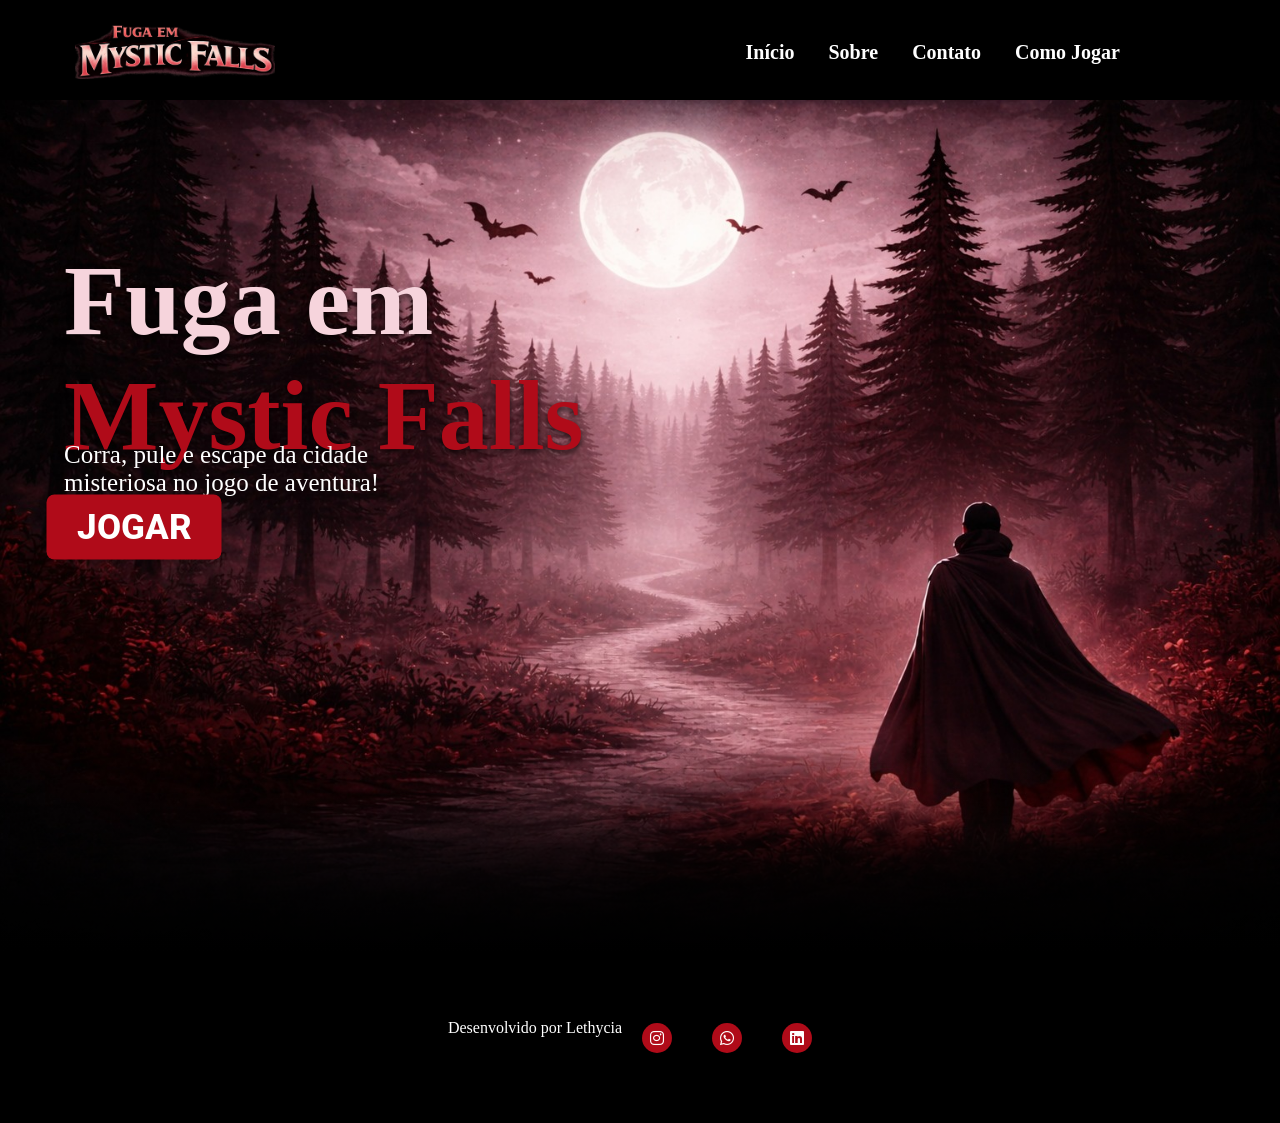
==== index.html @ 1ab56ca2 "Primeiro commit" ====
<!DOCTYPE html>
<html lang="pt-br">
<head>
    <meta charset="UTF-8">
    <meta name="viewport" content="width=device-width, initial-scale=1.0">
    <title>Fuga em Mystic Falls</title>
    <link rel="preconnect" href="https://fonts.googleapis.com">
    <link rel="preconnect" href="https://fonts.gstatic.com" crossorigin>
    <link href="https://fonts.googleapis.com/css2?family=Playfair+Display+SC:ital,wght@0,400;0,700;0,900;1,400;1,700;1,900&family=Playfair+Display:ital,wght@0,400..900;1,400..900&display=swap" rel="stylesheet">
    <link rel="preconnect" href="https://fonts.googleapis.com">
    <link rel="preconnect" href="https://fonts.gstatic.com" crossorigin>
    <link href="https://fonts.googleapis.com/css2?family=Roboto:ital,wght@0,100..900;1,100..900&display=swap" rel="stylesheet">
    <link rel="stylesheet" href="https://cdnjs.cloudflare.com/ajax/libs/font-awesome/6.5.0/css/all.min.css">
    <link rel="stylesheet" type="text/css"  href="style.css">
</head>
    <header> <!--justify-contt-->
                <a class="imgTeste" href="index.html" title="Home">
                    <img src="img/logo.png" alt="logo" title="logo"> <!--tirar aquela borda da escrita-->
                </a>
        <nav>
            <ul>
                <li>
                    <a href="index.html" title="Início">
                       Início 
                    </a>
                </li>
                <li>
                    <a href="sobre.html" title="Sobre">
                        Sobre
                    </a>
                </li>
                <li>
                    <a href="contato.html" title="Contato">
                        Contato
                    </a>
                </li>
                <li>
                    <a href="ComoJogar.html" title="Como Jogar">
                       Como Jogar
                    </a>
                </li>
            </ul>
        </nav>
    </header>
    <body>
    <div class="fundo">
        <img src="img/fundo.jpeg" alt="Imagem de Fundo" title="Imagem de fundo">
        
        <p class="titulo">
            Fuga em <br>
            <span> Mystic Falls</span> <br>
        </p>

        <p class="subtitulo">
          Corra, pule e escape da cidade <br>
          misteriosa no jogo de aventura!
        </p>

        <a class="botao" href="jogar.html">
            JOGAR
        </a>
    </div>
    </body>
    <footer>
        <p>Desenvolvido por Lethycia</p>

        <a href="https://www.instagram.com/" title="instagram">
        <i class="fa-brands fa-instagram" style="color: rgb(255, 255, 255);"></i>
        </a>

        <a href="https://w.app/z5bvhv" title="Whatsapp">
        <i class="fa-brands fa-whatsapp" style="color: rgb(255, 255, 255);"></i>
        </a>

        <a href="https://www.linkedin.com/in/lethycia-alves-7a9a093aa?utm_source=share_via&utm_content=profile&utm_medium=member_ios" title="Linkedin">
        <i class="fa-brands fa-linkedin" style="color: rgb(255, 255, 255);"></i>
        </a>
    </footer>
</html>
---- style.css ----
body{
  margin: 0;
}

header{
  position: fixed;
  display: inline-block;
  width: 100%;
  background-color: black;
  top: 0;
  padding: 10px;
  box-sizing: border-box;
  height: 100px;
  align-items: center;
  z-index: 999;
}

header nav{
  float: right;
  margin-right: 55px;
}

header nav ul{
  list-style: none;
  margin-right: 80px;
}

header nav ul li{
  display: inline-block;
  margin: 15px;
}

header nav ul li a{
  text-decoration: none;
  color: #FFF;
  font-weight: 800;
  font-size: 20px;
  transition: 0.5s;
  display: inline-block;
}

header nav ul li a:hover{
  color: #F00;
  transform: scale(1.2);
}

header img {
  width: 200px;
  margin-top: 15px;
  margin-left: 65px;
}

ul img{
  justify-content: right;
  margin-right: 350px;
}

.fundo{
  position: relative;
  width: 100%;
}

.fundo::after {
  content: "";
  position: absolute;
  bottom: 0;
  left: 0;
  width: 100%;
  height: 200px;
  background:linear-gradient(transparent, black);

}

.fundo img{
  margin-top: 100px;
  width: 100%;
  height: 100%;
  display: block;
}

.titulo{
  color: #f6d4dc;
  position: absolute;
  top: 5%;
  left: 5%;
  font-size: 100px;
  font-family: Playfair;
  font-weight: 800;
  text-shadow: 0 3px 6px rgba(0,0,0,0.7);

}

.titulo span{
  color: #b00b19;
}

.subtitulo{
  position: absolute;
  top: 37%;
  left: 5%;
  color: white;
  font-size: 25px;
  font-family: Playfair;
}

.botao {
  position: absolute;
  top: 50%;
  left: 10.5%;
  transform: translate(-50%, -50%);

  color: white;
  font-size: 35px;
  font-family: Roboto;
  font-weight: 800;
  text-decoration: none;

  background-color: #b00b19;
  padding: 12px 30px;
  border-radius: 8px;
  transition: 0.3s;
}

.botao:hover {
  background-color: #ff1a2f;
  transform: translate(-50%, -50%) scale(1.1);
}

@media screen {

}

footer{
  background-color: black ;
  padding: 50px 0;
  box-sizing: border-box;
  display: flex;
  justify-content: center;
}

footer p{
  color: #FFF; 
}

footer a{
  text-decoration: none;
  margin: 20px;
  background-color: #b00b19;
  border-radius: 100px;
  width: 30px;
  height: 30px;
  display: inline-block;
  display: flex;
  justify-content: center;
  align-items: center;
  flex-direction: column;  
}
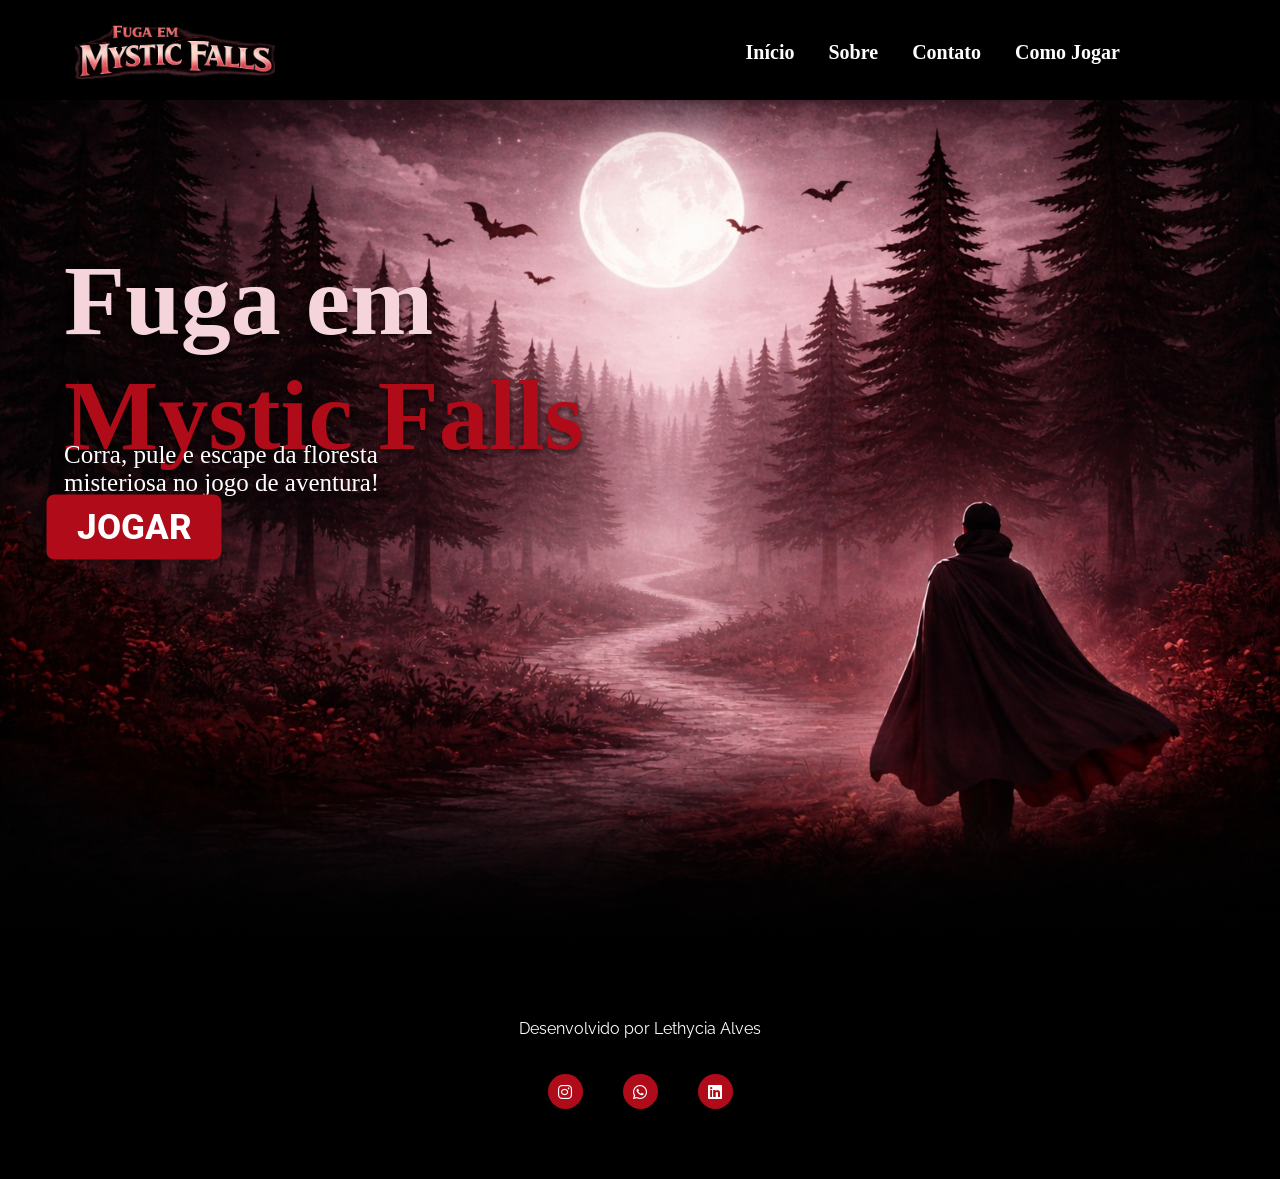
==== commit 19b0fff8: "Página início pronta" ====
--- a/index.html
+++ b/index.html
@@ -11,6 +11,9 @@
     <link rel="preconnect" href="https://fonts.gstatic.com" crossorigin>
     <link href="https://fonts.googleapis.com/css2?family=Roboto:ital,wght@0,100..900;1,100..900&display=swap" rel="stylesheet">
     <link rel="stylesheet" href="https://cdnjs.cloudflare.com/ajax/libs/font-awesome/6.5.0/css/all.min.css">
+    <link rel="preconnect" href="https://fonts.googleapis.com">
+    <link rel="preconnect" href="https://fonts.gstatic.com" crossorigin>
+    <link href="https://fonts.googleapis.com/css2?family=Raleway:ital,wght@0,100..900;1,100..900&display=swap" rel="stylesheet">
     <link rel="stylesheet" type="text/css"  href="style.css">
 </head>
     <header> <!--justify-contt-->
@@ -52,7 +55,7 @@
         </p>
 
         <p class="subtitulo">
-          Corra, pule e escape da cidade <br>
+          Corra, pule e escape da floresta <br>
           misteriosa no jogo de aventura!
         </p>
 
@@ -62,8 +65,8 @@
     </div>
     </body>
     <footer>
-        <p>Desenvolvido por Lethycia</p>
-
+        <p>Desenvolvido por Lethycia Alves</p>
+    <div class="icones">
         <a href="https://www.instagram.com/" title="instagram">
         <i class="fa-brands fa-instagram" style="color: rgb(255, 255, 255);"></i>
         </a>
@@ -75,5 +78,6 @@
         <a href="https://www.linkedin.com/in/lethycia-alves-7a9a093aa?utm_source=share_via&utm_content=profile&utm_medium=member_ios" title="Linkedin">
         <i class="fa-brands fa-linkedin" style="color: rgb(255, 255, 255);"></i>
         </a>
+    </div>
     </footer>
 </html>
--- a/style.css
+++ b/style.css
@@ -132,14 +132,19 @@
 
 footer{
   background-color: black ;
+  margin: 0;
   padding: 50px 0;
   box-sizing: border-box;
   display: flex;
+  flex-direction: column;
   justify-content: center;
+  align-items: center;
 }
 
 footer p{
   color: #FFF; 
+  font-size: 16px;
+  font-family: Raleway;
 }
 
 footer a{
@@ -147,11 +152,13 @@
   margin: 20px;
   background-color: #b00b19;
   border-radius: 100px;
-  width: 30px;
-  height: 30px;
-  display: inline-block;
+  width: 35px;
+  height: 35px;
   display: flex;
   justify-content: center;
   align-items: center;
-  flex-direction: column;  
+}
+
+.icones{
+  display: flex;
 }
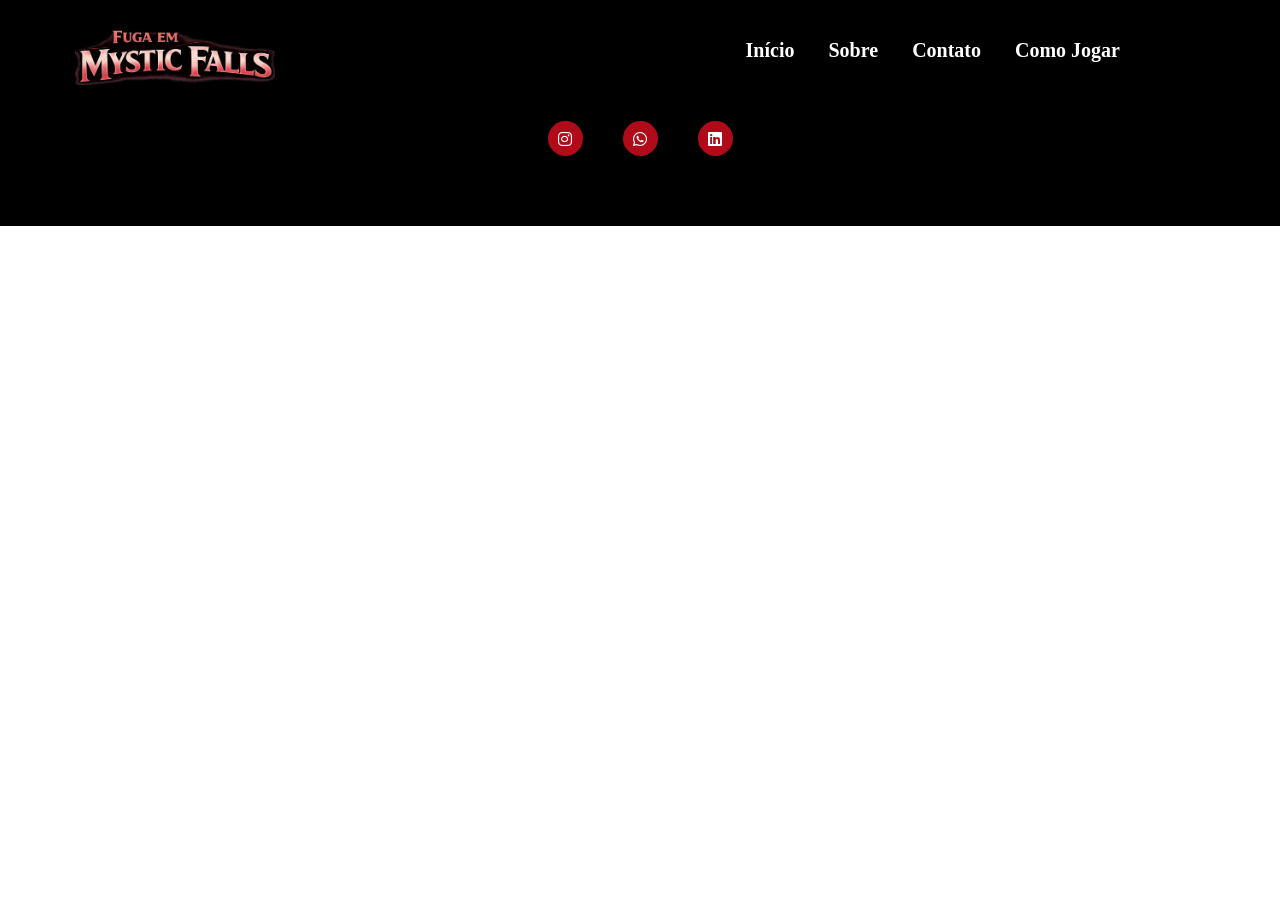
==== commit d89592e9: "responsivo1" ====
--- a/index.html
+++ b/index.html
@@ -2,6 +2,7 @@
 <html lang="pt-br">
 <head>
     <meta charset="UTF-8">
+    <link rel="icon" href="img/icone.png">
     <meta name="viewport" content="width=device-width, initial-scale=1.0">
     <title>Fuga em Mystic Falls</title>
     <link rel="preconnect" href="https://fonts.googleapis.com">
@@ -16,9 +17,9 @@
     <link href="https://fonts.googleapis.com/css2?family=Raleway:ital,wght@0,100..900;1,100..900&display=swap" rel="stylesheet">
     <link rel="stylesheet" type="text/css"  href="style.css">
 </head>
-    <header> <!--justify-contt-->
+    <header> 
                 <a class="imgTeste" href="index.html" title="Home">
-                    <img src="img/logo.png" alt="logo" title="logo"> <!--tirar aquela borda da escrita-->
+                    <img src="img/logo.png" alt="logo" title="logo">
                 </a>
         <nav>
             <ul>
@@ -44,10 +45,38 @@
                 </li>
             </ul>
         </nav>
+        <div class="menu-toggle" onclick="menu()">
+            <i class="fa fa-bars"></i>
+        </div>
     </header>
+
+        <script src="js/jquery-3.7.1.min.js"></script>
+    <script>
+        function menu(){
+            $("#menu").toggle();
+        }
+    </script>
+
     <body>
     <div class="fundo">
-        <img src="img/fundo.jpeg" alt="Imagem de Fundo" title="Imagem de fundo">
+        <img class="fundo" src="img/fundo.jpeg" alt="Imagem de Fundo" title="Imagem de fundo">
+        
+        <p class="titulo">
+            Fuga em <br>
+            <span> Mystic Falls</span> <br>
+        </p>
+
+        <p class="subtitulo">
+          Corra, pule e escape da floresta <br>
+          misteriosa no jogo de aventura!
+        </p>
+
+        <a class="botao" href="jogar.html">
+            JOGAR
+        </a>
+    </div>
+    <div class="fundoCel">
+        <img class="fundoCel" src="img/fundoCel.png" alt="Imagem de Fundo" title="Imagem de fundo">
         
         <p class="titulo">
             Fuga em <br>
--- a/style.css
+++ b/style.css
@@ -2,17 +2,170 @@
   margin: 0;
 }
 
+
+header{
+  background-color: black;
+  position: fixed;
+  display: flex;
+  justify-content: space-between;
+  align-items: center;
+  width: 100%;
+  top: 0;
+  padding: 5px;
+  box-sizing: border-box;
+  height: 100px;
+  z-index: 999;
+}
+
+.menu-toggle{
+  display: block;
+  font-size: 28px;
+  color: white;
+  cursor: pointer;
+}
+
+
+header img{
+  width: 200px;
+  display: flex;
+  align-items: center;
+  margin-left: 80px;
+}
+
+.fundoCel{
+  position: relative;
+  width: 100%;
+}
+
+.fundoCel::after {
+  content: "";
+  position: absolute;
+  bottom: 0;
+  left: 0;
+  width: 100%;
+  height: 200px;
+  background:linear-gradient(transparent, black);
+
+}
+
+.fundoCel img{
+  margin-top: 100px;
+  width: 100%;
+  height: 100%;
+  display: block;
+}
+
+.fundo{
+  display: none;
+}
+
+.titulo{
+  color: #f6d4dc;
+  position: absolute;
+  top: 0;
+  left: 20%;
+  font-size: 50px;
+  font-family: Playfair;
+  font-weight: 800;
+  text-shadow: 0 3px 6px rgba(0,0,0,0.7);
+
+}
+
+.titulo span{
+  color: #c30f1e;
+}
+
+.subtitulo{
+  position: absolute;
+  top: 25%;
+  left: 20%;
+  color: white;
+  font-size: 17px;
+  font-family: Playfair;
+}
+
+.botao {
+  position: absolute;
+  top: 40%;
+  left: 35%;
+  transform: translate(-50%, -50%);
+
+  color: white;
+  font-size: 20px;
+  font-family: Roboto;
+  font-weight: 800;
+  text-decoration: none;
+
+  background-color: #b00b19;
+  padding: 12px 30px;
+  border-radius: 8px;
+  transition: 0.3s;
+}
+
+.botao:hover {
+  background-color: #ff1a2f;
+  transform: translate(-50%, -50%) scale(1.1);
+}
+
+footer{
+  background-color: black ;
+  margin: 0;
+  padding: 50px 0;
+  box-sizing: border-box;
+  display: flex;
+  flex-direction: column;
+  justify-content: center;
+  align-items: center;
+}
+
+footer p{
+  color: #FFF; 
+  font-size: 16px;
+  font-family: Raleway;
+}
+
+footer a{
+  text-decoration: none;
+  margin: 20px;
+  background-color: #b00b19;
+  border-radius: 100px;
+  width: 35px;
+  height: 35px;
+  display: flex;
+  justify-content: center;
+  align-items: center;
+}
+
+.icones{
+  display: flex;
+}
+
+
+@media screen and (min-width: 760px) {  
+body{
+  margin: 0;
+}
+
+.fundoCel{
+  display: none;
+}
+
 header{
   position: fixed;
-  display: inline-block;
+  display: flex;
+  justify-content:space-between ;
+  align-items: center;
   width: 100%;
   background-color: black;
   top: 0;
   padding: 10px;
   box-sizing: border-box;
   height: 100px;
-  align-items: center;
   z-index: 999;
+}
+
+.menu-toggle{
+  display: none;
 }
 
 header nav{
@@ -124,10 +277,6 @@
 .botao:hover {
   background-color: #ff1a2f;
   transform: translate(-50%, -50%) scale(1.1);
-}
-
-@media screen {
-
 }
 
 footer{
@@ -161,4 +310,5 @@
 
 .icones{
   display: flex;
+}
 }
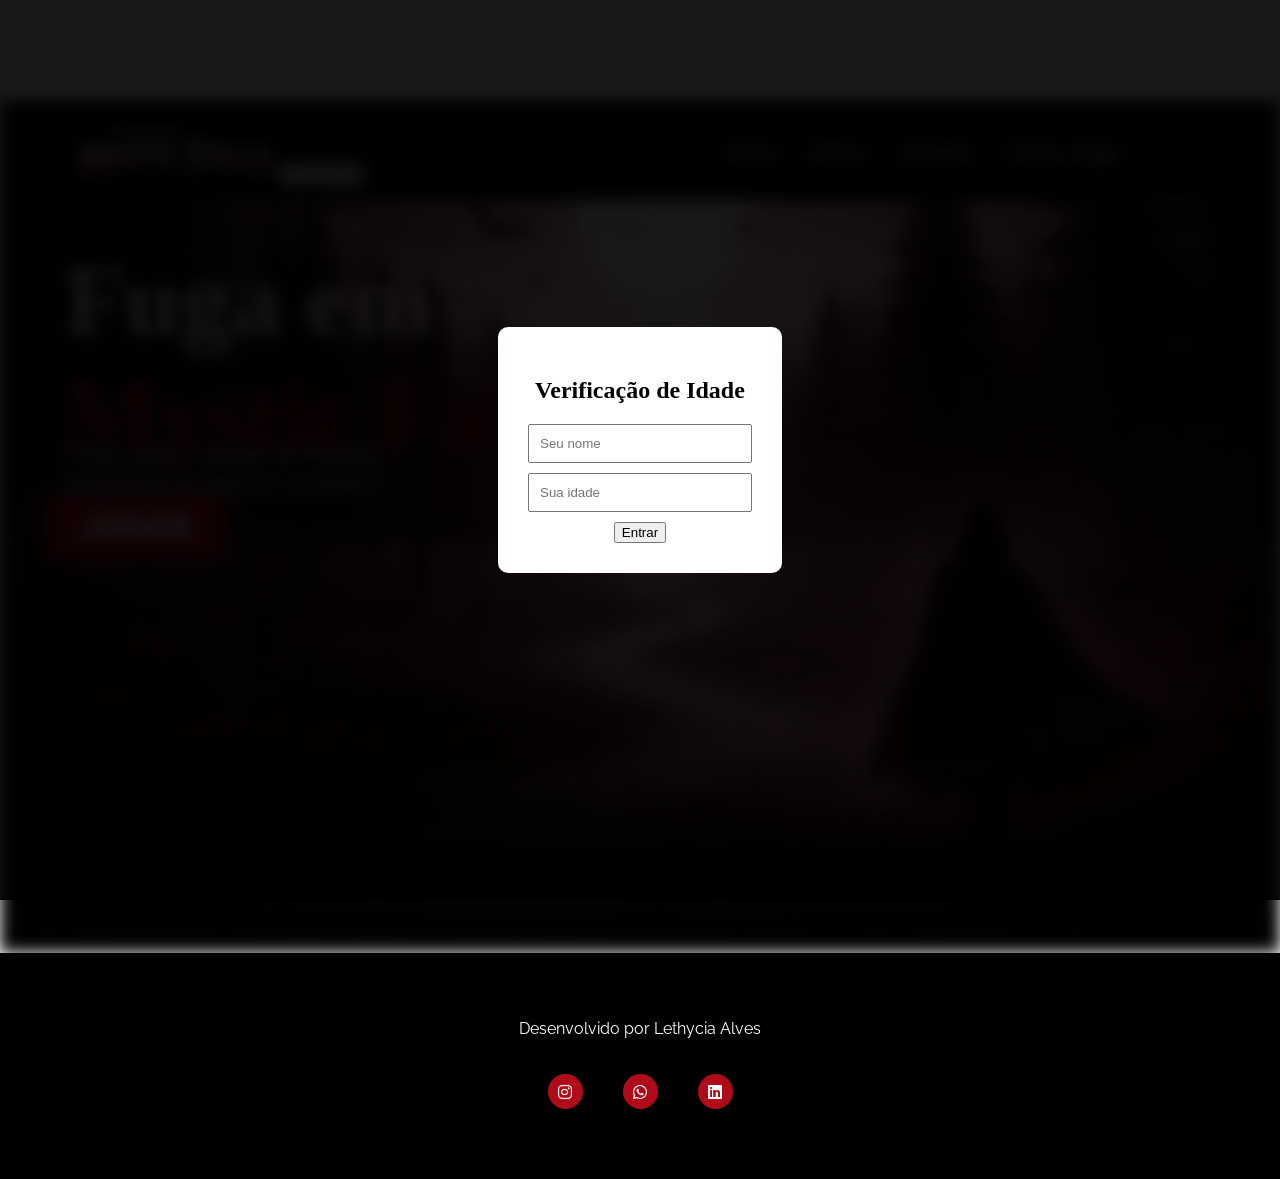
==== commit 1c15ffe6: "adicionando variaveis" ====
--- a/index.html
+++ b/index.html
@@ -1,112 +1,112 @@
-<!DOCTYPE html>
+<!doctype html>
 <html lang="pt-br">
+
 <head>
-    <meta charset="UTF-8">
-    <link rel="icon" href="img/icone.png">
-    <meta name="viewport" content="width=device-width, initial-scale=1.0">
-    <title>Fuga em Mystic Falls</title>
-    <link rel="preconnect" href="https://fonts.googleapis.com">
-    <link rel="preconnect" href="https://fonts.gstatic.com" crossorigin>
-    <link href="https://fonts.googleapis.com/css2?family=Playfair+Display+SC:ital,wght@0,400;0,700;0,900;1,400;1,700;1,900&family=Playfair+Display:ital,wght@0,400..900;1,400..900&display=swap" rel="stylesheet">
-    <link rel="preconnect" href="https://fonts.googleapis.com">
-    <link rel="preconnect" href="https://fonts.gstatic.com" crossorigin>
-    <link href="https://fonts.googleapis.com/css2?family=Roboto:ital,wght@0,100..900;1,100..900&display=swap" rel="stylesheet">
-    <link rel="stylesheet" href="https://cdnjs.cloudflare.com/ajax/libs/font-awesome/6.5.0/css/all.min.css">
-    <link rel="preconnect" href="https://fonts.googleapis.com">
-    <link rel="preconnect" href="https://fonts.gstatic.com" crossorigin>
-    <link href="https://fonts.googleapis.com/css2?family=Raleway:ital,wght@0,100..900;1,100..900&display=swap" rel="stylesheet">
-    <link rel="stylesheet" type="text/css"  href="style.css">
+  <meta charset="UTF-8" />
+  <link rel="icon" href="assets/img/icone.png" />
+  <meta name="viewport" content="width=device-width, initial-scale=1.0" />
+  <title>Fuga em Mystic Falls</title>
+  <link rel="stylesheet" href="assets/css/style.css" />
+  <link rel="preconnect" href="https://fonts.googleapis.com" />
+  <link rel="preconnect" href="https://fonts.gstatic.com" crossorigin />
+  <link href="https://fonts.googleapis.com/css2?family=Playfair+Display+SC&display=swap" rel="stylesheet" />
+  <link href="https://fonts.googleapis.com/css2?family=Roboto&display=swap" rel="stylesheet" />
+  <link href="https://fonts.googleapis.com/css2?family=Raleway&display=swap" rel="stylesheet" />
+  <link rel="stylesheet" href="https://cdnjs.cloudflare.com/ajax/libs/font-awesome/6.5.0/css/all.min.css" />
 </head>
-    <header> 
-                <a class="imgTeste" href="index.html" title="Home">
-                    <img src="img/logo.png" alt="logo" title="logo">
-                </a>
-        <nav>
-            <ul>
-                <li>
-                    <a href="index.html" title="Início">
-                       Início 
-                    </a>
-                </li>
-                <li>
-                    <a href="sobre.html" title="Sobre">
-                        Sobre
-                    </a>
-                </li>
-                <li>
-                    <a href="contato.html" title="Contato">
-                        Contato
-                    </a>
-                </li>
-                <li>
-                    <a href="ComoJogar.html" title="Como Jogar">
-                       Como Jogar
-                    </a>
-                </li>
-            </ul>
-        </nav>
-        <div class="menu-toggle" onclick="menu()">
-            <i class="fa fa-bars"></i>
-        </div>
+
+<body>
+
+  <!-- VERIFICAÇÃO DE IDADE -->
+  <div id="ageGate">
+    <div class="box">
+      <h2>Verificação de Idade</h2>
+      <input type="text" id="nome" placeholder="Seu nome" />
+      <input type="number" id="idade" placeholder="Sua idade" />
+      <button onclick="verificarIdade()">Entrar</button>
+    </div>
+  </div>
+
+  <div id="conteudo">
+
+    <header>
+      <a class="img" href="index.html" title="Home">
+        <img src="assets/img/logo.png" alt="logo" />
+      </a>
+
+      <button class="menu-toggle">☰</button>
+      <button id="btnTema" onclick="alternarTema()">Tema Claro</button>
+      <nav>
+        <ul>
+          <li><a href="index.html">Início</a></li>
+          <li><a href="sobre/sobre.html">Sobre</a></li>
+          <li><a href="contato/contato.html">Contato</a></li>
+          <li><a href="contato/contato.html">Como Jogar</a></li>
+        </ul>
+      </nav>
     </header>
 
-        <script src="js/jquery-3.7.1.min.js"></script>
-    <script>
-        function menu(){
-            $("#menu").toggle();
-        }
-    </script>
+    <div class="fundo">
+      <picture>
+        <source media="(max-width: 480px)" srcset="assets/img/fundoCel.png" />
+        <img src="assets/img/fundo.jpeg" alt="Imagem de Fundo" />
+      </picture>
 
-    <body>
-    <div class="fundo">
-        <img class="fundo" src="img/fundo.jpeg" alt="Imagem de Fundo" title="Imagem de fundo">
-        
-        <p class="titulo">
-            Fuga em <br>
-            <span> Mystic Falls</span> <br>
-        </p>
+      <p class="titulo">
+        Fuga em <br />
+        <span> Mystic Falls</span>
+      </p>
 
-        <p class="subtitulo">
-          Corra, pule e escape da floresta <br>
-          misteriosa no jogo de aventura!
-        </p>
+      <p class="subtitulo">
+        Corra, pule e escape da floresta <br />
+        misteriosa no jogo de aventura!
+      </p>      
+      <a class="botao" href="jogo/index.html" target="_blank">JOGAR</a>
 
-        <a class="botao" href="jogar.html">
-            JOGAR
-        </a>
+      <div class="card-jogo">
+        <h2 id="titulo-site"></h2>
+
+        <p>Dev: <span id="info-dev"></span></p>
+        <p>Gênero: <span id="info-gen"></span></p>
+        <p>Plataforma: <span id="info-plat"></span></p>
+        <p>Preço: <span id="info-preco"></span></p>
+      </div>
     </div>
-    <div class="fundoCel">
-        <img class="fundoCel" src="img/fundoCel.png" alt="Imagem de Fundo" title="Imagem de fundo">
-        
-        <p class="titulo">
-            Fuga em <br>
-            <span> Mystic Falls</span> <br>
-        </p>
 
-        <p class="subtitulo">
-          Corra, pule e escape da floresta <br>
-          misteriosa no jogo de aventura!
-        </p>
+  </div>
 
-        <a class="botao" href="jogar.html">
-            JOGAR
-        </a>
+  <footer>
+    <p>Desenvolvido por Lethycia Alves</p>
+
+    <div class="icones">
+      <a href="https://www.instagram.com/">
+        <i class="fa-brands fa-instagram" style="color: white;"></i>
+      </a>
+
+      <a href="http://wa.me/5544999900604">
+        <i class="fa-brands fa-whatsapp" style="color: white;"></i>
+      </a>
+
+      <a href="https://www.linkedin.com/">
+        <i class="fa-brands fa-linkedin" style="color: white;"></i>
+      </a>
     </div>
-    </body>
-    <footer>
-        <p>Desenvolvido por Lethycia Alves</p>
-    <div class="icones">
-        <a href="https://www.instagram.com/" title="instagram">
-        <i class="fa-brands fa-instagram" style="color: rgb(255, 255, 255);"></i>
-        </a>
+  </footer>
 
-        <a href="https://w.app/z5bvhv" title="Whatsapp">
-        <i class="fa-brands fa-whatsapp" style="color: rgb(255, 255, 255);"></i>
-        </a>
+  <script>
+    const btn = document.querySelector(".menu-toggle");
+    const menu = document.querySelector("nav ul");
 
-        <a href="https://www.linkedin.com/in/lethycia-alves-7a9a093aa?utm_source=share_via&utm_content=profile&utm_medium=member_ios" title="Linkedin">
-        <i class="fa-brands fa-linkedin" style="color: rgb(255, 255, 255);"></i>
-        </a>
-    </div>
-    </footer>
+    btn.addEventListener("click", () => {
+      menu.classList.toggle("active");
+    });
+  </script>
+
+  <script src="assets/js/idade.js"></script>
+  <script src="assets/js/tema.js"></script>
+  <script src="assets/js/lancamento.js"></script>
+  <script src="assets/js/variaveis.js"></script>
+
+</body>
+
 </html>
--- a/assets/css/style.css
+++ b/assets/css/style.css
@@ -0,0 +1,320 @@
+.light {
+  background-color: white;
+  color: black;
+}
+
+.light header,
+.light footer {
+  background-color: #f2f2f2;
+  color: black;
+}
+
+body {
+  margin: 0;
+}
+
+header {
+  position: fixed;
+  display: inline-block;
+  width: 100%;
+  background-color: black;
+  top: 0;
+  padding: 10px;
+  box-sizing: border-box;
+  height: 100px;
+  align-items: center;
+  z-index: 999;
+}
+
+header nav {
+  float: right;
+  margin-right: 55px;
+}
+
+header nav ul {
+  list-style: none;
+  margin-right: 80px;
+}
+
+header nav ul li {
+  display: inline-block;
+  margin: 15px;
+}
+
+header nav ul li a {
+  text-decoration: none;
+  color: #FFF;
+  font-family: Raleway;
+  font-weight: 500;
+  font-size: 20px;
+  transition: 0.5s;
+  display: inline-block;
+}
+
+header nav ul li a:hover {
+  color: #F00;
+  transform: scale(1.2);
+}
+
+header img {
+  width: 200px;
+  margin-top: 15px;
+  margin-left: 65px;
+}
+
+ul img {
+  justify-content: right;
+  margin-right: 350px;
+}
+
+.fundo {
+  position: relative;
+  width: 100%;
+}
+
+.fundo::after {
+  content: "";
+  position: absolute;
+  bottom: 0;
+  left: 0;
+  width: 100%;
+  height: 200px;
+  background: linear-gradient(transparent, black);
+
+}
+
+
+.fundo picture img {
+  margin-top: 100px;
+  width: 100%;
+  height: 100%;
+  display: block;
+}
+
+.titulo {
+  color: #f6d4dc;
+  position: absolute;
+  top: 5%;
+  left: 5%;
+  font-size: clamp(40px, 8vw, 100px);
+  font-family: Playfair;
+  font-weight: 800;
+  text-shadow: 0 3px 6px rgba(0, 0, 0, 0.7);
+
+}
+
+.titulo span {
+  color: #b00b19;
+}
+
+.subtitulo {
+  position: absolute;
+  top: 37%;
+  left: 5%;
+  color: white;
+  font-size: 25px;
+  font-family: Playfair;
+}
+
+.botao {
+  position: absolute;
+  top: 50%;
+  left: 10.5%;
+  transform: translate(-50%, -50%);
+
+  color: white;
+  font-size: 35px;
+  font-family: Roboto;
+  font-weight: 800;
+  text-decoration: none;
+
+  background-color: #b00b19;
+  padding: 12px 30px;
+  border-radius: 8px;
+  transition: 0.3s;
+}
+
+.botao:hover {
+  background-color: #ff1a2f;
+  transform: translate(-50%, -50%) scale(1.1);
+}
+
+.menu-toggle {
+  display: none;
+  font-size: 30px;
+  color: white;
+  background: none;
+  border: none;
+  position: absolute;
+  right: 50px;
+  top: 35px;
+  cursor: pointer;
+}
+
+footer {
+  background-color: black;
+  margin: 0;
+  padding: 50px 0;
+  box-sizing: border-box;
+  display: flex;
+  flex-direction: column;
+  justify-content: center;
+  align-items: center;
+}
+
+footer p {
+  color: #FFF;
+  font-size: 16px;
+  font-family: Raleway;
+}
+
+footer a {
+  text-decoration: none;
+  margin: 20px;
+  background-color: #b00b19;
+  border-radius: 100px;
+  width: 35px;
+  height: 35px;
+  display: flex;
+  justify-content: center;
+  align-items: center;
+}
+
+.icones {
+  display: flex;
+}
+
+#ageGate {
+  position: fixed;
+  top: 0;
+  left: 0;
+  width: 100%;
+  height: 100%;
+  background: rgba(0, 0, 0, 0.9);
+  display: flex;
+  justify-content: center;
+  align-items: center;
+  z-index: 9999;
+}
+
+#ageGate .box {
+  background: white;
+  padding: 30px;
+  border-radius: 10px;
+  text-align: center;
+  z-index: 10000;
+}
+
+#ageGate input {
+  display: block;
+  margin: 10px auto;
+  padding: 10px;
+  width: 200px;
+}
+
+.blur {
+  filter: blur(8px);
+}
+.card-jogo {
+  display: none;
+}
+
+@media (max-width: 480px) {
+
+  header {
+    height: auto;
+    padding: 10px;
+    text-align: center;
+  }
+
+  header img {
+    width: 200px;
+    margin: 0 auto;
+    display: block;
+    margin-top: 21px;
+    margin-left: 50px;
+  }
+
+  header nav {
+    float: none;
+    margin: 0;
+  }
+
+  header nav ul {
+    padding: 0;
+    margin: 10px 0;
+  }
+
+  header nav ul li {
+    display: block;
+    margin: 10px 0;
+  }
+
+  header nav ul li a {
+    font-size: 18px;
+  }
+
+  .fundo img {
+    margin-top: 140px;
+    height: auto;
+  }
+
+  .titulo {
+    font-size: 45px;
+    top: 17%;
+    left: 15%;
+  }
+
+  .subtitulo {
+    font-size: 18px;
+    top: 35%;
+    left: 15%;
+  }
+
+  .botao {
+    font-size: 25px;
+    padding: 10px 20px;
+    top: 50%;
+    left: 30%;
+  }
+
+  footer {
+    padding: 30px 10px;
+  }
+
+  footer p {
+    text-align: center;
+    font-size: 14px;
+  }
+
+  .icones {
+    gap: 10px;
+  }
+
+  .menu-toggle {
+    display: block;
+  }
+
+  header nav ul {
+    max-height: 0;
+    overflow: hidden;
+    transition: max-height 0.8s ease;
+    background: black;
+  }
+
+  header nav ul.active {
+    max-height: 300px;
+  }
+
+  header nav ul li {
+    display: block;
+    margin: 15px 0;
+    text-align: center;
+  }
+
+  .fundo picture img {
+    margin-top: 111px;
+  }
+
+
+}
